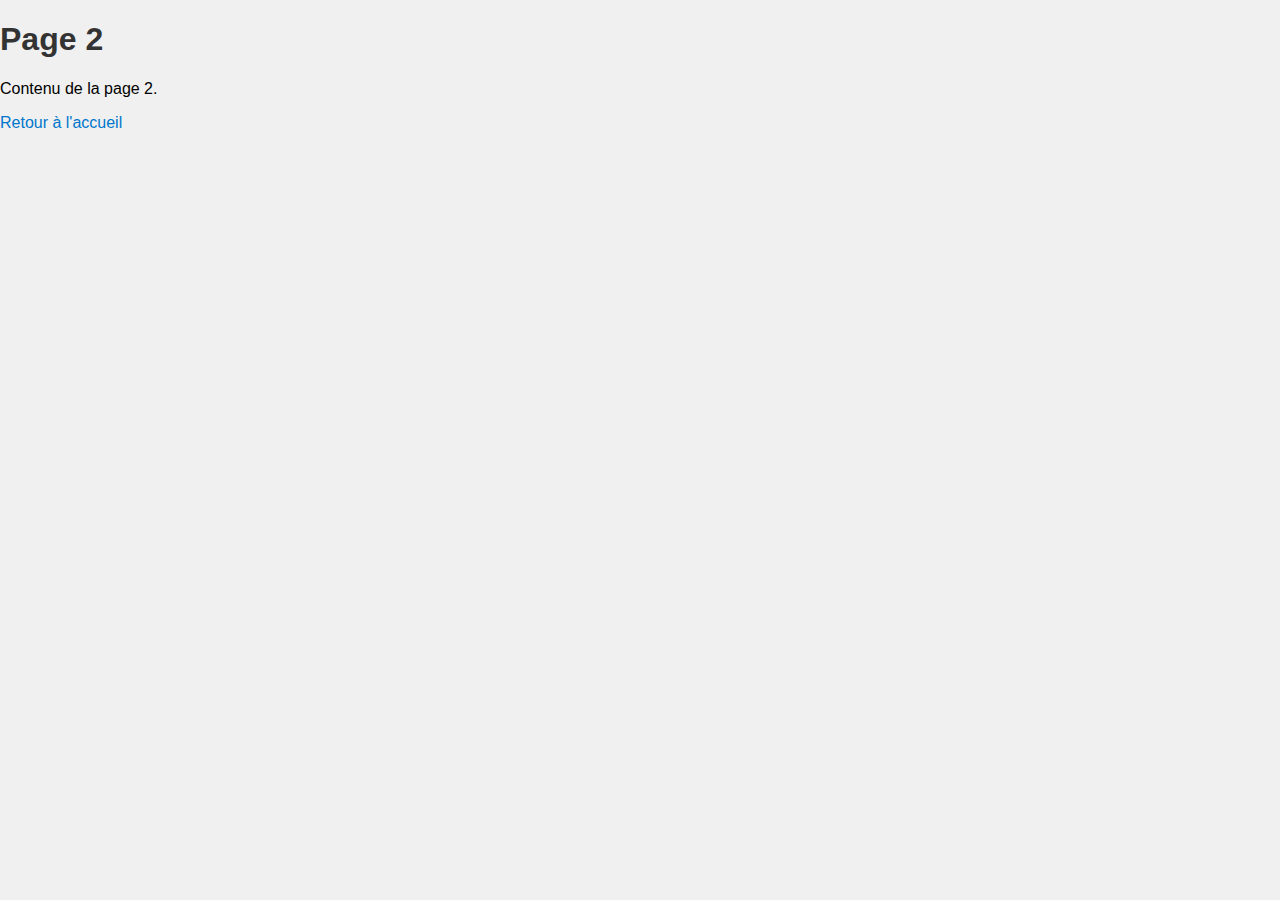
==== page2.html @ 0f4a1fd4 "Added la page 2" ====
<!DOCTYPE html>
<html>
<head>
  <title>Page 2</title>
  <link rel="stylesheet" type="text/css" href="styles.css">
</head>
  <body>
    <h1>Page 2</h1>
      <p>Contenu de la page 2.</p>
      <a href="index.html">Retour à l'accueil</a>
  </body>
</html>
---- styles.css ----
/* styles.css */
body {
    font-family: Arial, sans-serif;
    background-color: #f0f0f0;
    margin: 0;
    padding: 0;
}

h1 {
    color: #333;
}

a {
    text-decoration: none;
    color: #0077cc;
}

a:hover {
    text-decoration: underline;
}
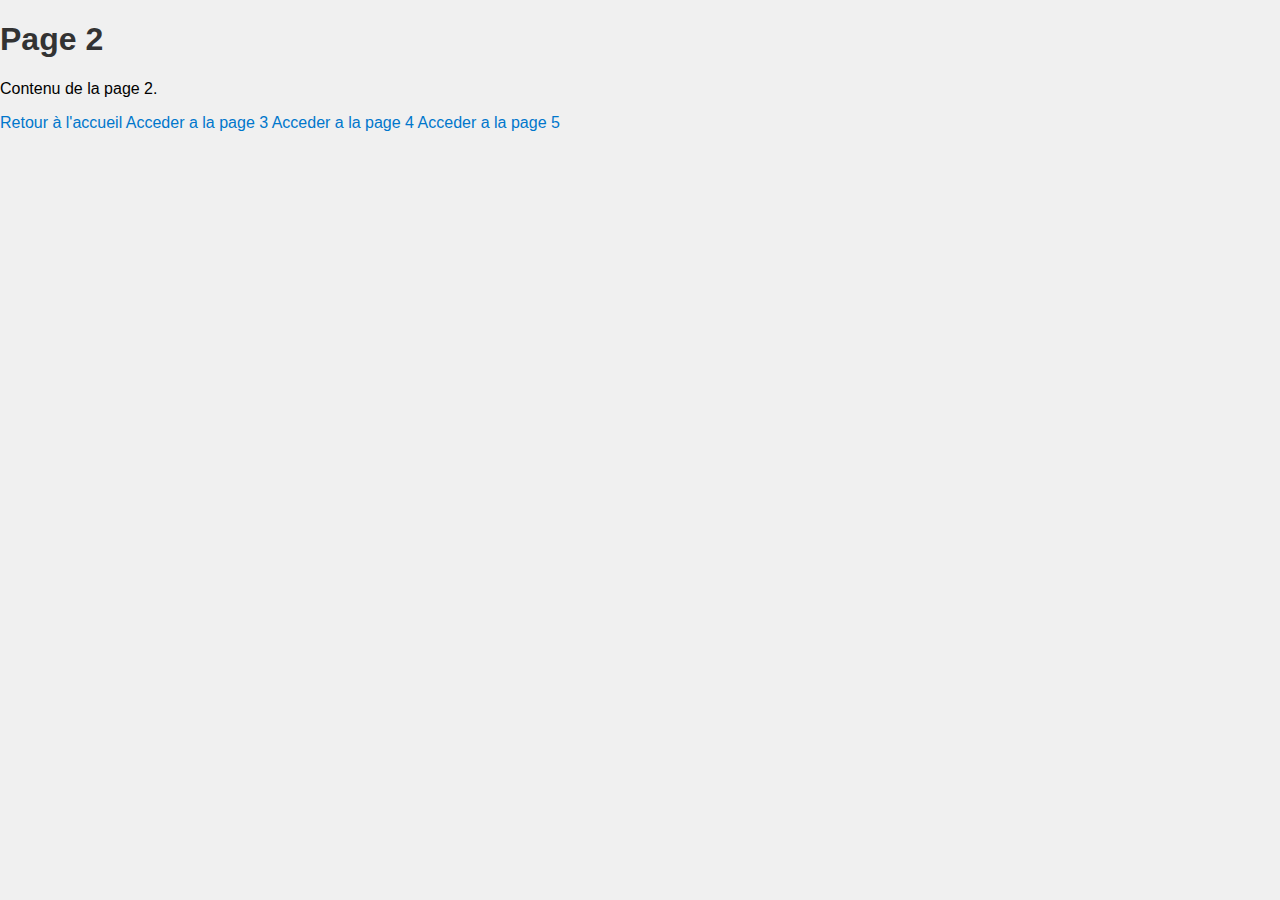
==== commit ad737ddc: "Added les redirection entre les pages" ====
--- a/page2.html
+++ b/page2.html
@@ -8,5 +8,9 @@
     <h1>Page 2</h1>
       <p>Contenu de la page 2.</p>
       <a href="index.html">Retour à l'accueil</a>
+
+    <a href="page3.html">Acceder a la page 3</a>
+    <a href="page4.html">Acceder a la page 4</a>
+    <a href="page5.html">Acceder a la page 5</a>
   </body>
 </html>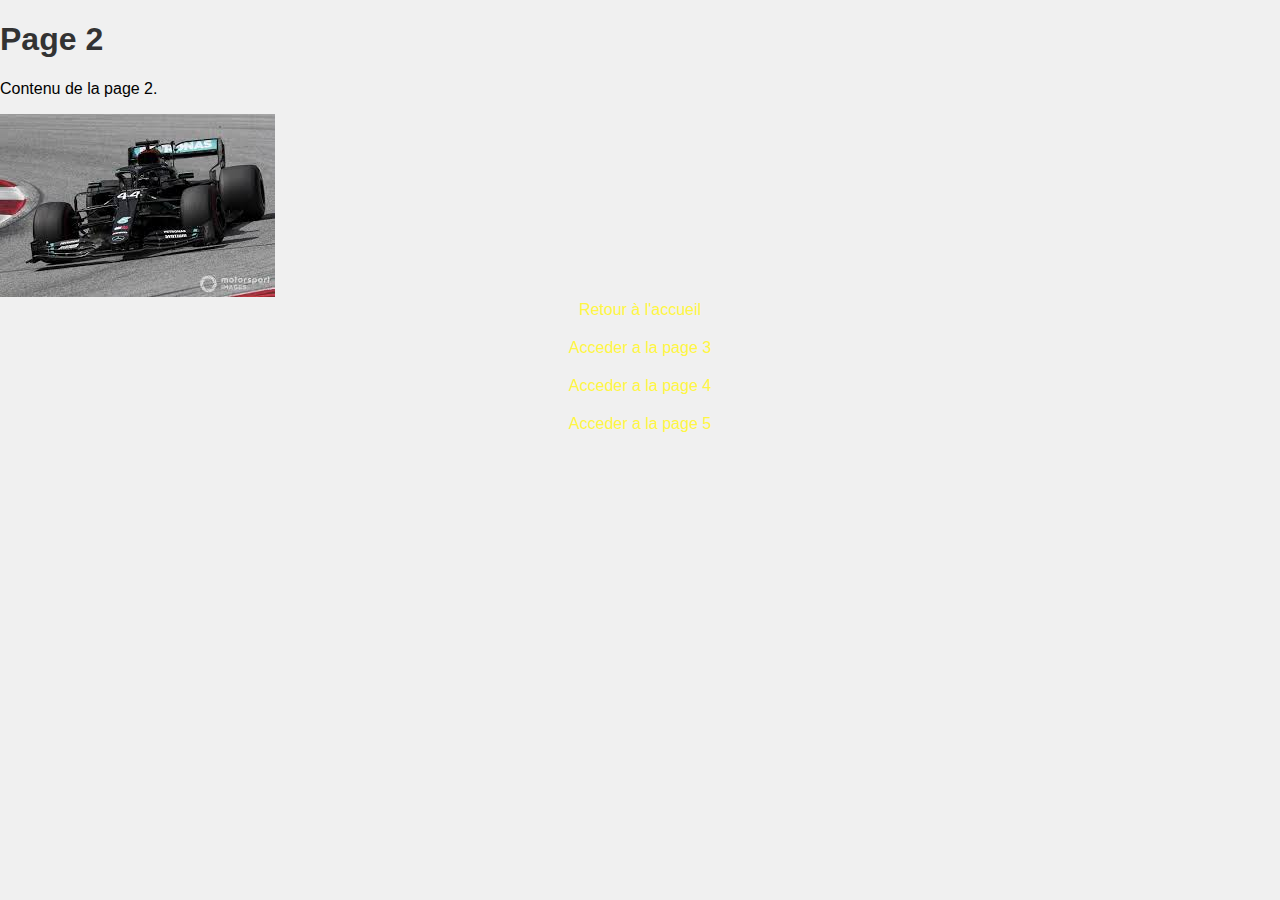
==== commit a164b646: "Added Image dans les  pages" ====
--- a/page2.html
+++ b/page2.html
@@ -7,6 +7,8 @@
   <body>
     <h1>Page 2</h1>
       <p>Contenu de la page 2.</p>
+
+    <img src="Image/F1W11MERCEDES.jpeg" alt="">
       <a href="index.html">Retour à l'accueil</a>
 
     <a href="page3.html">Acceder a la page 3</a>
--- a/styles.css
+++ b/styles.css
@@ -12,7 +12,12 @@
 
 a {
     text-decoration: none;
-    color: #0077cc;
+    color: #fff642;
+    display: flex;
+    flex-direction: column;
+    align-items: center;
+    flex-wrap: nowrap;
+    padding-bottom: 20px;
 }
 
 a:hover {
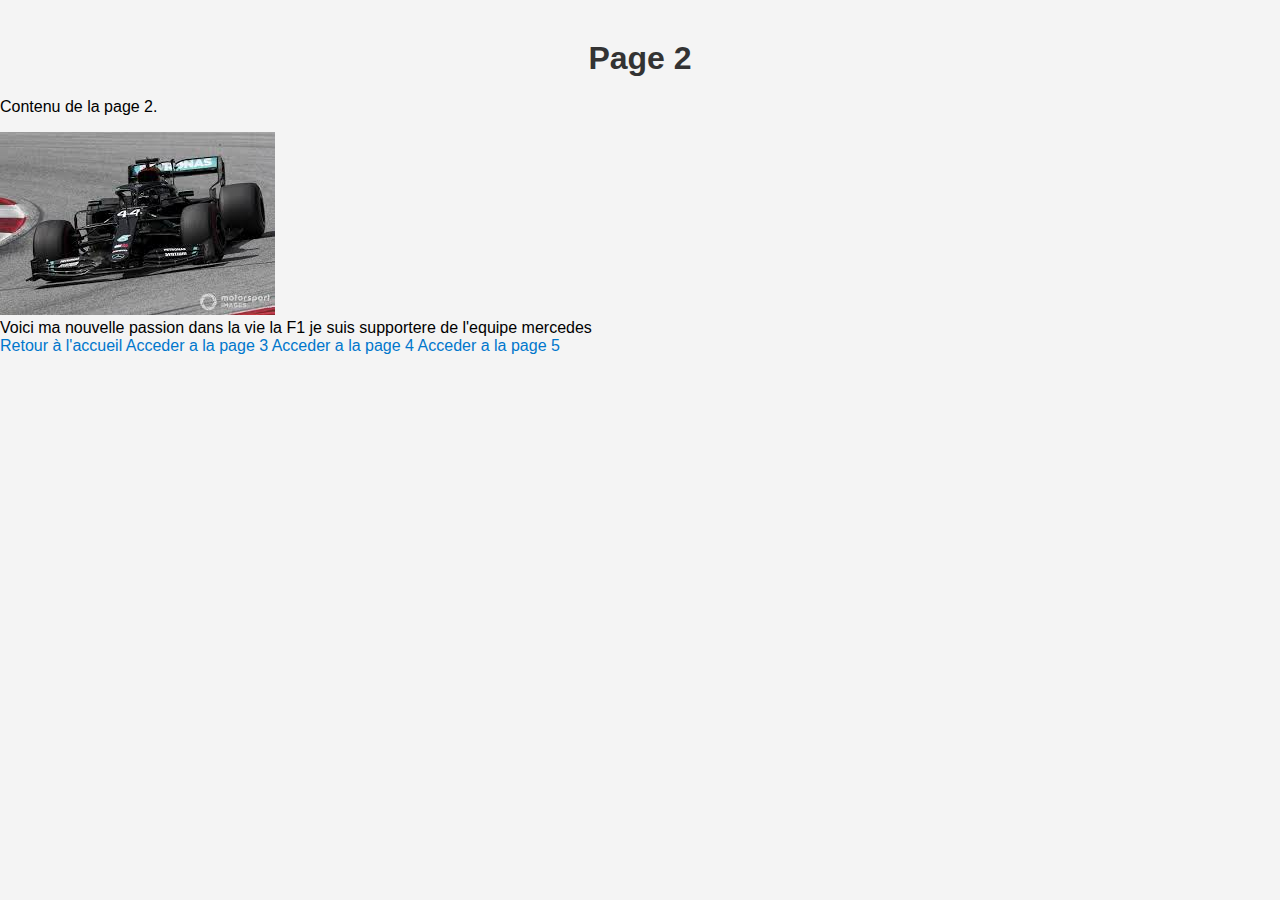
==== commit 6de6b8c1: "V1" ====
--- a/page2.html
+++ b/page2.html
@@ -9,8 +9,12 @@
       <p>Contenu de la page 2.</p>
 
     <img src="Image/F1W11MERCEDES.jpeg" alt="">
-      <a href="index.html">Retour à l'accueil</a>
 
+    <div class = "FormatText">
+      Voici ma nouvelle passion dans la vie la F1 je suis supportere de l'equipe mercedes
+    </div>
+
+    <a href="index.html">Retour à l'accueil</a>
     <a href="page3.html">Acceder a la page 3</a>
     <a href="page4.html">Acceder a la page 4</a>
     <a href="page5.html">Acceder a la page 5</a>
--- a/styles.css
+++ b/styles.css
@@ -1,25 +1,49 @@
 /* styles.css */
 body {
-    font-family: Arial, sans-serif;
-    background-color: #f0f0f0;
+    font-family: 'Helvetica', 'Arial', sans-serif;
+    background-color: #f4f4f4;
     margin: 0;
     padding: 0;
 }
 
 h1 {
     color: #333;
+    text-align: center;
+    margin-top: 40px;
 }
 
 a {
     text-decoration: none;
-    color: #fff642;
-    display: flex;
-    flex-direction: column;
-    align-items: center;
-    flex-wrap: nowrap;
-    padding-bottom: 20px;
+    color: #0077cc;
+    transition: color 0.3s;
 }
 
 a:hover {
+    color: #ff6347;
     text-decoration: underline;
-}+}
+
+.container {
+    max-width: 800px;
+    margin: 0 auto;
+    padding: 20px;
+}
+
+.content {
+    background-color: #fff;
+    border: 1px solid #ccc;
+    border-radius: 5px;
+    padding: 20px;
+    margin: 20px 0;
+}
+
+.navigation {
+    display: flex;
+    justify-content: center;
+}
+
+.navigation a {
+    margin: 0 20px;
+}
+
+/* Add more styles as needed for specific elements on your pages */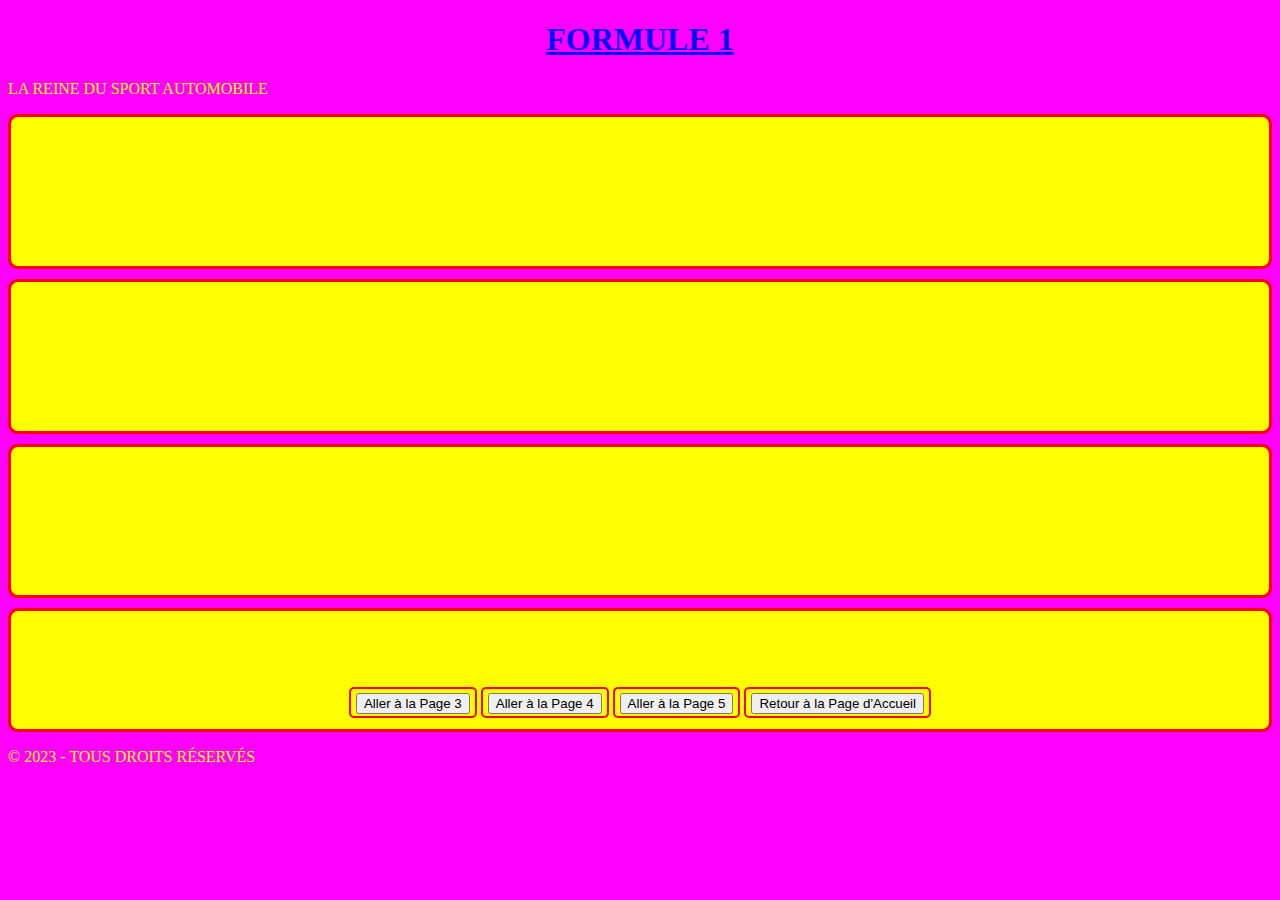
==== commit bde5910b: "V1.3" ====
--- a/page2.html
+++ b/page2.html
@@ -1,22 +1,42 @@
 <!DOCTYPE html>
 <html>
 <head>
-  <title>Page 2</title>
+  <title>Formule 1</title>
   <link rel="stylesheet" type="text/css" href="styles.css">
 </head>
-  <body>
-    <h1>Page 2</h1>
-      <p>Contenu de la page 2.</p>
+<body>
+<header>
+  <h1>Formule 1</h1>
+  <p>La reine du sport automobile</p>
+</header>
 
-    <img src="Image/F1W11MERCEDES.jpeg" alt="">
+<main>
+  <section class="content">
+    <h2>Qu'est-ce que la Formule 1 ?</h2>
+    <p>La Formule 1 est la plus haute catégorie de course automobile monoplace. Elle est synonyme de vitesse, d'innovation et de compétition féroce. Les équipes et les pilotes du monde entier s'affrontent sur les circuits les plus prestigieux de la planète.</p>
+  </section>
 
-    <div class = "FormatText">
-      Voici ma nouvelle passion dans la vie la F1 je suis supportere de l'equipe mercedes
-    </div>
+  <section class="content">
+    <h2>Les Grands Prix</h2>
+    <p>Le championnat de Formule 1 est composé de plusieurs Grands Prix organisés dans différents pays. Chaque course est un spectacle palpitant pour les passionnés de sport automobile, offrant des moments mémorables.</p>
+  </section>
 
-    <a href="index.html">Retour à l'accueil</a>
-    <a href="page3.html">Acceder a la page 3</a>
-    <a href="page4.html">Acceder a la page 4</a>
-    <a href="page5.html">Acceder a la page 5</a>
-  </body>
-</html>+  <section class="content">
+    <h2>Les Équipes et les Pilotes</h2>
+    <p>La Formule 1 compte de nombreuses équipes, chacune avec ses propres pilotes talentueux. Ces pilotes sont des athlètes de haut niveau qui repoussent les limites de la vitesse et de la technologie.</p>
+  </section>
+
+  <section class="content">
+    <h2>Accéder aux autres pages</h2>
+    <a href="page3.html"><button>Aller à la Page 3</button></a>
+    <a href="page4.html"><button>Aller à la Page 4</button></a>
+    <a href="page5.html"><button>Aller à la Page 5</button></a>
+    <a href="index.html"><button>Retour à la Page d'Accueil</button></a>
+  </section>
+</main>
+
+<footer>
+  <p>© 2023 - Tous droits réservés</p>
+</footer>
+</body>
+</html>
--- a/styles.css
+++ b/styles.css
@@ -1,40 +1,58 @@
 /* styles.css */
 body {
-    font-family: 'Helvetica', 'Arial', sans-serif;
-    background-color: #f4f4f4;
-    margin: 0;
-    padding: 0;
+    font-family: 'Comic Sans MS', cursive;
+    background-color: #ff00ff; /* Fond rose vif */
+    color: #ffff00; /* Texte jaune vif */
+    text-transform: uppercase;
 }
 
 h1 {
-    color: #333;
+    font-family: 'Papyrus', cursive;
+    color: #0000ff; /* Texte bleu vif */
+    text-decoration: underline;
     text-align: center;
-    margin-top: 40px;
 }
 
 a {
+    color: #008000; /* Texte vert vif */
     text-decoration: none;
-    color: #0077cc;
-    transition: color 0.3s;
+    border: 2px solid #ff0000; /* Bordure rouge vif */
+    border-radius: 5px;
+    padding: 5px;
 }
 
 a:hover {
-    color: #ff6347;
+    color: #ff0000; /* Texte rouge vif au survol */
     text-decoration: underline;
 }
 
+.FormatText {
+    font-family: 'Comic Sans MS', cursive;
+    color: #ff00ff; /* Texte rose vif */
+    background-color: #ffff00; /* Fond jaune vif */
+    text-transform: uppercase;
+    text-decoration: line-through;
+    border: 2px dashed #000;
+    padding: 10px;
+    border-radius: 10px;
+    transform: rotate(15deg);
+    filter: blur(2px);
+}
+
 .container {
-    max-width: 800px;
-    margin: 0 auto;
+    background-color: #ff00ff; /* Fond rose vif */
+    border: 5px double #ffff00; /* Bordure double jaune vif */
     padding: 20px;
+    margin: 10px;
 }
 
 .content {
-    background-color: #fff;
-    border: 1px solid #ccc;
-    border-radius: 5px;
-    padding: 20px;
-    margin: 20px 0;
+    background-color: #ffff00; /* Fond jaune vif */
+    border: 3px solid #ff0000; /* Bordure rouge vif */
+    border-radius: 10px;
+    padding: 15px;
+    margin: 10px 0;
+    text-align: center;
 }
 
 .navigation {
@@ -44,6 +62,8 @@
 
 .navigation a {
     margin: 0 20px;
+    color: #ff00ff; /* Texte rose vif */
+    text-decoration: underline;
 }
 
-/* Add more styles as needed for specific elements on your pages */+/* Ajoutez d'autres styles moches au besoin pour des éléments spécifiques */
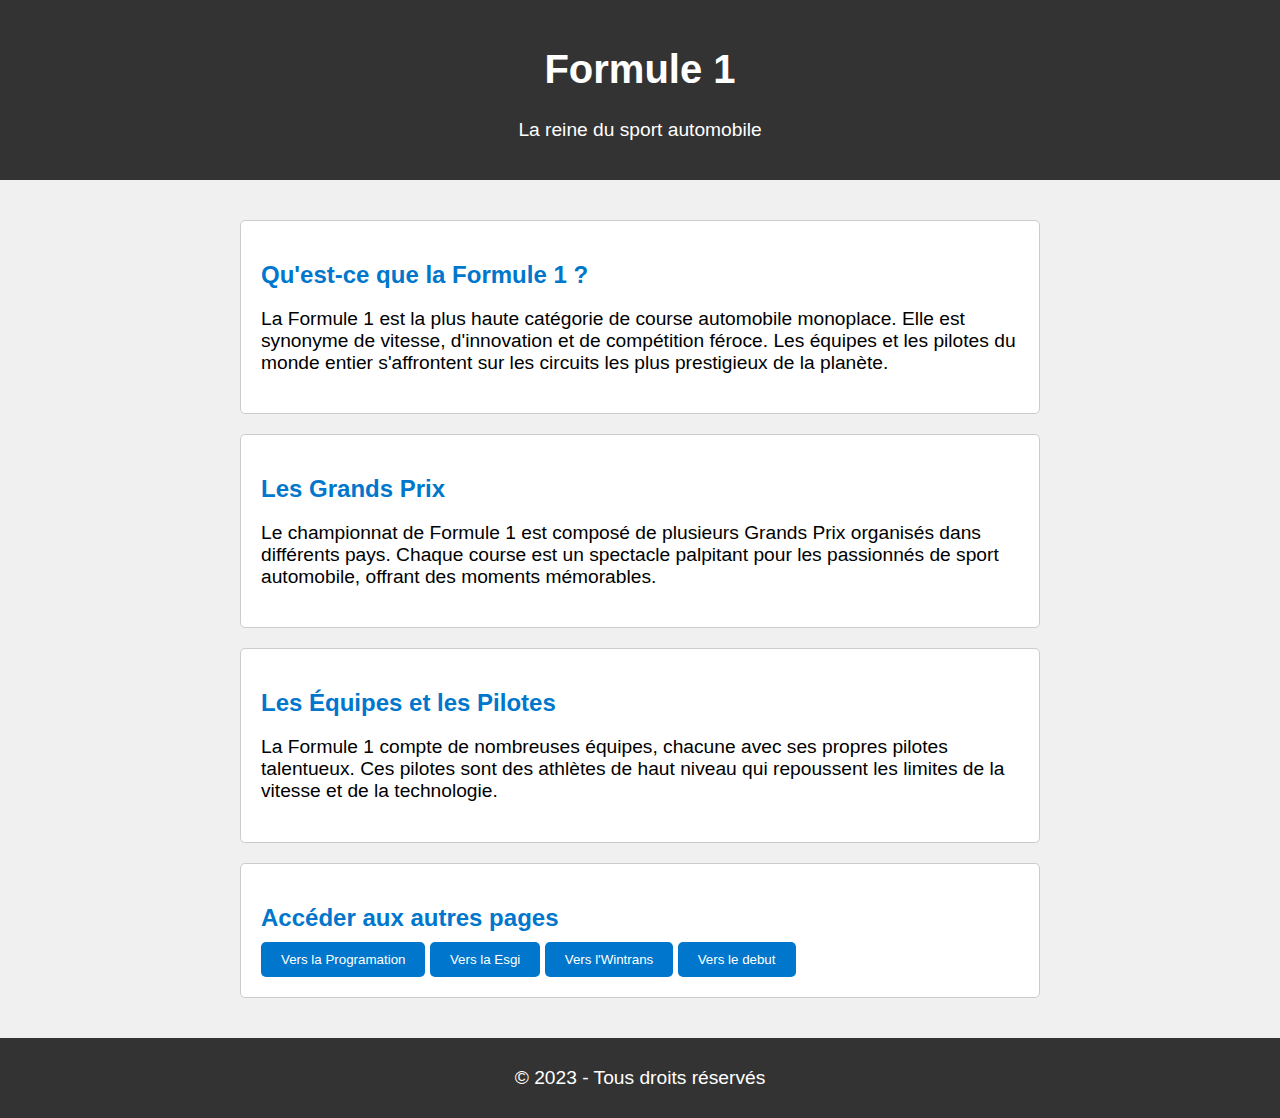
==== commit 65f5a1ef: "V2" ====
--- a/page2.html
+++ b/page2.html
@@ -28,10 +28,10 @@
 
   <section class="content">
     <h2>Accéder aux autres pages</h2>
-    <a href="page3.html"><button>Aller à la Page 3</button></a>
-    <a href="page4.html"><button>Aller à la Page 4</button></a>
-    <a href="page5.html"><button>Aller à la Page 5</button></a>
-    <a href="index.html"><button>Retour à la Page d'Accueil</button></a>
+    <a href="page3.html"><button>Vers la Programation</button></a>
+    <a href="page4.html"><button>Vers la Esgi</button></a>
+    <a href="page5.html"><button>Vers l'Wintrans</button></a>
+    <a href="index.html"><button>Vers le debut</button></a>
   </section>
 </main>
 
--- a/styles.css
+++ b/styles.css
@@ -1,69 +1,74 @@
 /* styles.css */
 body {
-    font-family: 'Comic Sans MS', cursive;
-    background-color: #ff00ff; /* Fond rose vif */
-    color: #ffff00; /* Texte jaune vif */
-    text-transform: uppercase;
+    font-family: 'Arial', sans-serif;
+    background-color: #f0f0f0;
+    margin: 0;
+    padding: 0;
+}
+
+header {
+    background-color: #333;
+    color: #fff;
+    text-align: center;
+    padding: 20px 0;
 }
 
 h1 {
-    font-family: 'Papyrus', cursive;
-    color: #0000ff; /* Texte bleu vif */
-    text-decoration: underline;
-    text-align: center;
+    font-size: 2.5em;
+}
+
+p {
+    font-size: 1.2em;
+}
+
+main {
+    max-width: 800px;
+    margin: 0 auto;
+    padding: 20px;
+}
+
+.content {
+    background-color: #fff;
+    border: 1px solid #ccc;
+    border-radius: 5px;
+    padding: 20px;
+    margin: 20px 0;
+}
+
+section.content h2 {
+    font-size: 1.5em;
+    color: #0077cc;
+    margin-bottom: 10px;
 }
 
 a {
-    color: #008000; /* Texte vert vif */
     text-decoration: none;
-    border: 2px solid #ff0000; /* Bordure rouge vif */
-    border-radius: 5px;
-    padding: 5px;
+    color: #0077cc;
+    transition: color 0.3s;
 }
 
 a:hover {
-    color: #ff0000; /* Texte rouge vif au survol */
+    color: #ff6347;
     text-decoration: underline;
 }
 
-.FormatText {
-    font-family: 'Comic Sans MS', cursive;
-    color: #ff00ff; /* Texte rose vif */
-    background-color: #ffff00; /* Fond jaune vif */
-    text-transform: uppercase;
-    text-decoration: line-through;
-    border: 2px dashed #000;
-    padding: 10px;
-    border-radius: 10px;
-    transform: rotate(15deg);
-    filter: blur(2px);
+button {
+    background-color: #0077cc;
+    color: #fff;
+    border: none;
+    padding: 10px 20px;
+    border-radius: 5px;
+    cursor: pointer;
+    transition: background-color 0.3s;
 }
 
-.container {
-    background-color: #ff00ff; /* Fond rose vif */
-    border: 5px double #ffff00; /* Bordure double jaune vif */
-    padding: 20px;
-    margin: 10px;
+button:hover {
+    background-color: #ff6347;
 }
 
-.content {
-    background-color: #ffff00; /* Fond jaune vif */
-    border: 3px solid #ff0000; /* Bordure rouge vif */
-    border-radius: 10px;
-    padding: 15px;
-    margin: 10px 0;
+footer {
+    background-color: #333;
+    color: #fff;
     text-align: center;
+    padding: 10px 0;
 }
-
-.navigation {
-    display: flex;
-    justify-content: center;
-}
-
-.navigation a {
-    margin: 0 20px;
-    color: #ff00ff; /* Texte rose vif */
-    text-decoration: underline;
-}
-
-/* Ajoutez d'autres styles moches au besoin pour des éléments spécifiques */
